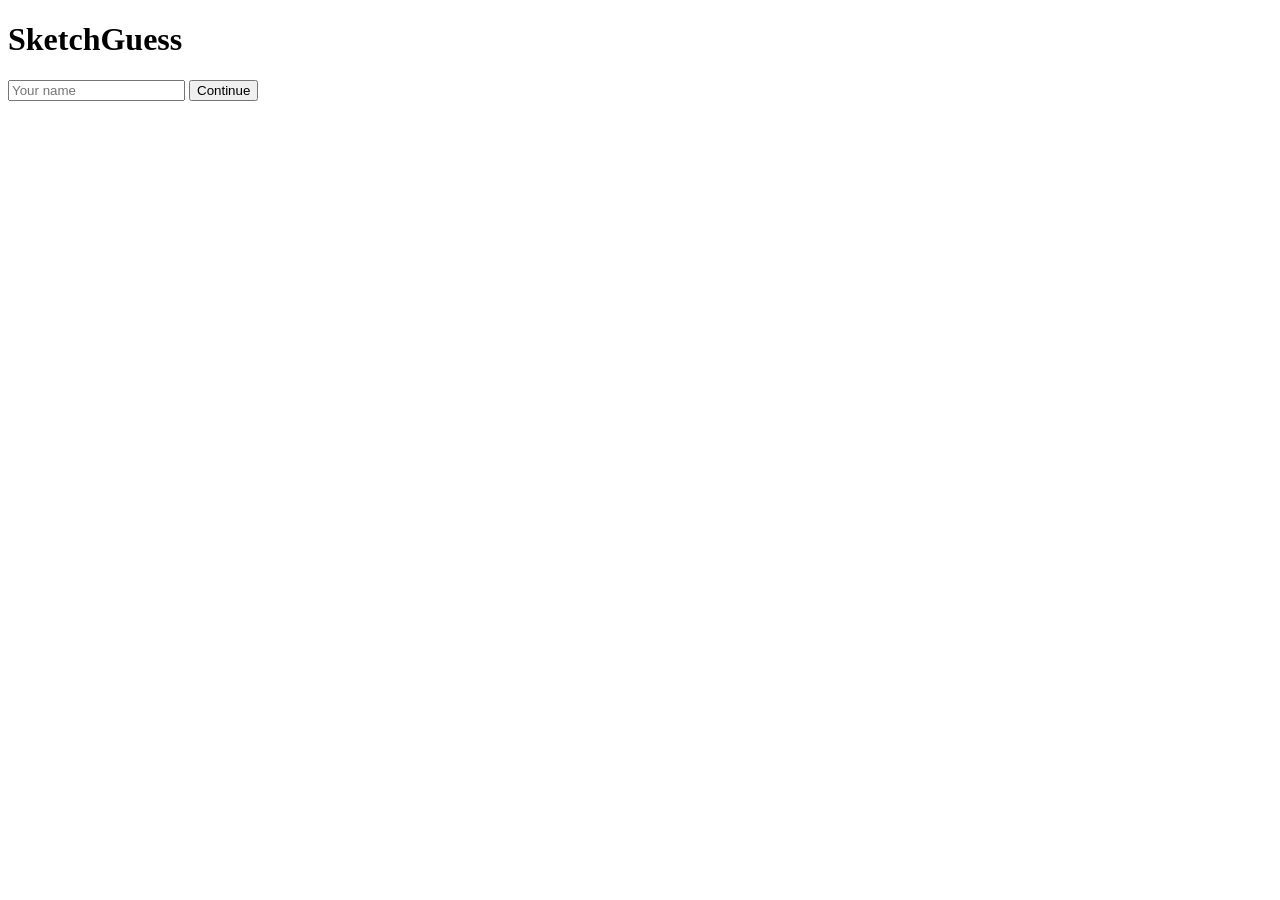
==== index.html @ 0272f02f "initial commit" ====
<!DOCTYPE html>
<html>
<head>
    <title>SketchGuess</title>
</head>
<body>

<h1>SketchGuess</h1>

<input
    id="nameInput"
    placeholder="Your name"
>

<button id="continueBtn">
    Continue
</button>

<script>

document
.getElementById("continueBtn")
.addEventListener("click", () => {

    const name =
        document
        .getElementById("nameInput")
        .value;

    localStorage.setItem(
        "playerName",
        name
    );

    location.href =
        "lobby.html";
});

</script>

</body>
</html>
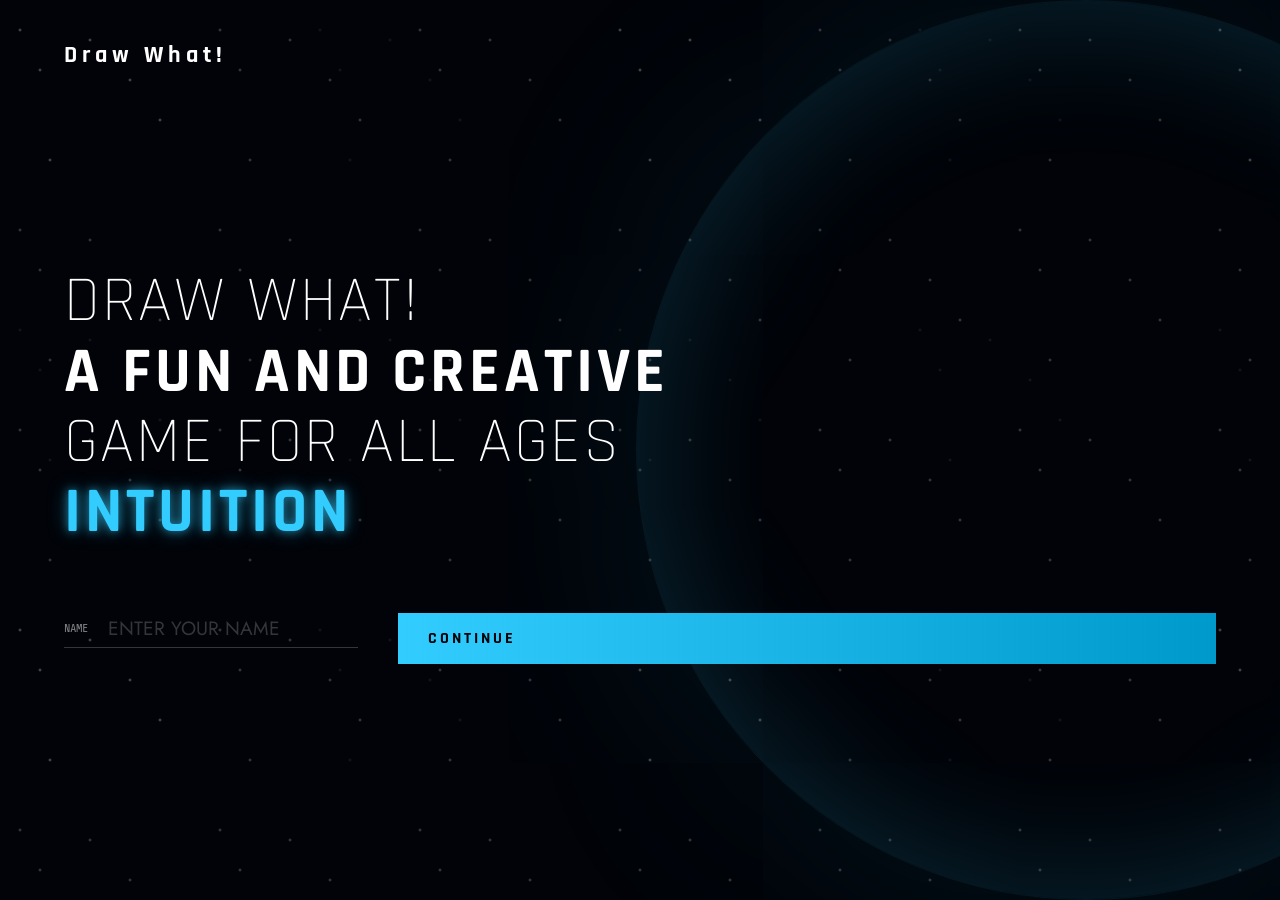
==== commit 97ebad98: "initial comment" ====
--- a/index.html
+++ b/index.html
@@ -1,42 +1,68 @@
 <!DOCTYPE html>
-<html>
+<html lang="en">
 <head>
+    <meta charset="UTF-8">
+    <meta name="viewport" content="width=device-width, initial-scale=1.0">
     <title>SketchGuess</title>
+    
+    <link href="https://fonts.googleapis.com/css2?family=Jost:wght@300;400;500;700&family=Rajdhani:wght@300;500;700&family=Share+Tech+Mono&display=swap" rel="stylesheet">
+    <link rel="stylesheet" href="css/style.css">
 </head>
-<body>
+<body class="atlas-theme">
 
-<h1>SketchGuess</h1>
+    <div class="space-dust layer-1"></div>
+    <div class="space-dust layer-2"></div>
+    <div class="glow-ring"></div>
 
-<input
-    id="nameInput"
-    placeholder="Your name"
->
+    <div class="atlas-container">
+        <header class="atlas-header">
+            <div class="atlas-logo">Draw What!</div>
+        </header>
 
-<button id="continueBtn">
-    Continue
-</button>
+        <main class="atlas-main">
+            <h1 class="atlas-headline">
+                <span class="text-light">DRAW WHAT!</span><br>
+                <span class="text-bold">A FUN AND CREATIVE</span><br>
+                <span class="text-light">GAME FOR ALL AGES</span><br>
+                <span class="text-bold text-glow">INTUITION</span>
+            </h1>
 
-<script>
+            <div class="atlas-actions">
+                <div class="atlas-input-wrapper">
+                    <span class="input-label">NAME</span>
+                    <input required id="nameInput" placeholder="ENTER YOUR NAME" autocomplete="off">
+                </div>
+                
+                <button id="continueBtn" class="atlas-btn-primary" style="margin-top: 15px; width: 100%;">
+                    <span class="btn-text">CONTINUE</span>
+                </button>
+            </div>
+        </main>
+    </div>
 
-document
-.getElementById("continueBtn")
-.addEventListener("click", () => {
+    <script>
+        document
+            .getElementById("continueBtn")
+            .addEventListener("click", () => {
+                const name =
+                    document
+                        .getElementById("nameInput")
+                        .value
+                        .trim();
 
-    const name =
-        document
-        .getElementById("nameInput")
-        .value;
+                if (!name) {
+                    alert("Please enter your name.");
+                    return;
+                }
 
-    localStorage.setItem(
-        "playerName",
-        name
-    );
+                localStorage.setItem(
+                    "playerName",
+                    name
+                );
 
-    location.href =
-        "lobby.html";
-});
-
-</script>
-
+                location.href =
+                    "lobby.html";
+            });
+    </script>
 </body>
 </html>
--- a/css/style.css
+++ b/css/style.css
@@ -0,0 +1,488 @@
+/* =========================================
+   1. BASE & RESET
+   ========================================= */
+* {
+    margin: 0;
+    padding: 0;
+    box-sizing: border-box;
+}
+
+body.atlas-theme {
+    background-color: #010308; /* ডিপ স্পেস ডার্ক ব্লু/ব্ল্যাক */
+    color: #ffffff;
+    font-family: 'Jost', sans-serif;
+    min-height: 100vh;
+    overflow: hidden;
+    position: relative;
+    display: flex;
+    justify-content: center;
+    align-items: center;
+}
+
+/* =========================================
+   2. SPACE BACKGROUND & ANIMATIONS
+   ========================================= */
+.space-dust {
+    position: absolute;
+    top: 0; left: 0; right: 0; bottom: 0;
+    z-index: -2;
+    background-image: 
+        radial-gradient(2px 2px at 20px 30px, #ffffff, rgba(0,0,0,0)),
+        radial-gradient(2px 2px at 40px 70px, #ffffff, rgba(0,0,0,0)),
+        radial-gradient(2px 2px at 50px 160px, #ffffff, rgba(0,0,0,0)),
+        radial-gradient(2px 2px at 90px 40px, #ffffff, rgba(0,0,0,0)),
+        radial-gradient(2px 2px at 130px 80px, #ffffff, rgba(0,0,0,0)),
+        radial-gradient(2px 2px at 160px 120px, #ffffff, rgba(0,0,0,0));
+    background-repeat: repeat;
+    background-size: 200px 200px;
+    opacity: 0.3;
+}
+
+.layer-1 { animation: moveDust 60s linear infinite; }
+.layer-2 { animation: moveDust 120s linear infinite; opacity: 0.1; background-size: 300px 300px; }
+
+@keyframes moveDust {
+    from { transform: translateY(0); }
+    to { transform: translateY(-200px); }
+}
+
+.glow-ring {
+    position: absolute;
+    right: -20vw;
+    top: 50%;
+    transform: translateY(-50%);
+    width: 100vh;
+    height: 100vh;
+    border-radius: 50%;
+    box-shadow: inset 0 0 150px rgba(51, 204, 255, 0.2), 0 0 250px rgba(51, 204, 255, 0.1);
+    z-index: -1;
+    border: 1px solid rgba(51, 204, 255, 0.1);
+}
+
+/* =========================================
+   3. TYPOGRAPHY & UTILITIES
+   ========================================= */
+.text-light { font-weight: 300; letter-spacing: 2px; }
+.text-bold { font-weight: 700; letter-spacing: 4px; }
+.text-glow {
+    color: #33ccff;
+    text-shadow: 0 0 10px rgba(51, 204, 255, 0.6), 0 0 20px rgba(51, 204, 255, 0.4);
+}
+.pulse-text { color: #33ccff; animation: pulse 2s infinite; }
+.timer-text { font-size: 1.2rem; color: #ffcc00; text-shadow: 0 0 10px rgba(255, 204, 0, 0.5); font-family: 'Share Tech Mono', monospace; }
+
+@keyframes pulse {
+    0%, 100% { opacity: 1; }
+    50% { opacity: 0.5; }
+}
+
+/* =========================================
+   4. LAYOUT & HEADER
+   ========================================= */
+.atlas-container {
+    width: 100%;
+    max-width: 1400px;
+    height: 100vh;
+    padding: 40px 5vw;
+    display: flex;
+    flex-direction: column;
+    z-index: 1;
+}
+
+.atlas-header {
+    display: flex;
+    justify-content: space-between;
+    align-items: center;
+    width: 100%;
+}
+
+.atlas-logo {
+    font-family: 'Rajdhani', sans-serif;
+    font-size: 1.5rem;
+    font-weight: 700;
+    letter-spacing: 5px;
+    color: #fff;
+}
+
+.atlas-nav-right {
+    display: flex;
+    align-items: center;
+    gap: 30px;
+}
+
+.nav-link {
+    font-family: 'Jost', sans-serif;
+    font-size: 0.85rem;
+    letter-spacing: 2px;
+    cursor: pointer;
+    transition: color 0.3s ease;
+}
+.nav-link:hover { color: #33ccff; }
+
+/* =========================================
+   5. BUTTONS & INPUTS
+   ========================================= */
+.atlas-btn-primary {
+    background: linear-gradient(90deg, #33ccff, #0099cc);
+    border: none;
+    padding: 15px 30px;
+    display: flex;
+    align-items: center;
+    cursor: pointer;
+    transition: transform 0.3s ease, box-shadow 0.3s ease;
+}
+.atlas-btn-primary:hover {
+    transform: translateY(-2px);
+    box-shadow: 0 10px 20px rgba(51, 204, 255, 0.3);
+}
+.btn-text {
+    font-family: 'Rajdhani', sans-serif;
+    font-weight: 700;
+    font-size: 1rem;
+    letter-spacing: 3px;
+    color: #010308;
+}
+
+.nav-btn-outline {
+    background: transparent;
+    border: 1px solid rgba(255, 255, 255, 0.5);
+    color: #fff;
+    padding: 8px 20px;
+    font-family: 'Jost', sans-serif;
+    font-size: 0.85rem;
+    letter-spacing: 2px;
+    cursor: pointer;
+    transition: all 0.3s ease;
+}
+.nav-btn-outline:hover {
+    border-color: #33ccff;
+    color: #33ccff;
+    box-shadow: 0 0 15px rgba(51, 204, 255, 0.3);
+}
+
+.atlas-input-wrapper {
+    display: flex;
+    align-items: center;
+    border-bottom: 1px solid rgba(255, 255, 255, 0.2);
+    padding-bottom: 5px;
+}
+.input-label {
+    font-family: 'Share Tech Mono', monospace;
+    font-size: 0.75rem;
+    color: rgba(255, 255, 255, 0.5);
+    margin-right: 20px;
+}
+.atlas-input-wrapper input {
+    background: transparent;
+    border: none;
+    color: #fff;
+    font-family: 'Jost', sans-serif;
+    font-size: 1.2rem;
+    outline: none;
+    width: 250px;
+}
+.atlas-input-wrapper input::placeholder { color: rgba(255, 255, 255, 0.2); }
+
+/* =========================================
+   6. INDEX & LOBBY SPECIFICS
+   ========================================= */
+.atlas-main {
+    flex: 1;
+    display: flex;
+    flex-direction: column;
+    justify-content: center;
+}
+.atlas-headline {
+    font-family: 'Rajdhani', sans-serif;
+    font-size: 4rem;
+    line-height: 1.1;
+    margin-bottom: 50px;
+}
+.atlas-actions {
+    display: flex;
+    align-items: center;
+    gap: 40px;
+}
+
+/* =========================================
+   7. INTERACTIVE ROBOT (ARTIE)
+   ========================================= */
+.desktop-astronaut {
+    position: fixed;
+    top: 50%; 
+    right: 8vw; 
+    transform: translateY(-50%);
+    z-index: 999;
+    width: 130px;
+    cursor: grab; 
+}
+.desktop-astronaut:active { cursor: grabbing; }
+
+.desktop-astronaut img {
+    width: 100%;
+    height: auto;
+    filter: drop-shadow(0 15px 20px rgba(51, 204, 255, 0.4));
+    user-select: none; 
+    -webkit-user-drag: none;
+    transform-origin: bottom center;
+    animation: waveGesture 3s infinite;
+}
+
+@keyframes waveGesture {
+    0%, 100% { transform: rotate(0deg) translateY(0px); }
+    15% { transform: rotate(-15deg) translateY(-10px); }
+    30% { transform: rotate(15deg) translateY(-10px); }
+    45% { transform: rotate(-10deg) translateY(-5px); }
+    60% { transform: rotate(0deg) translateY(0px); }
+}
+
+.robot-speech-bubble {
+    position: absolute;
+    bottom: 85%;
+    right: 80%;
+    transform: scale(0);
+    transform-origin: bottom right;
+    background: rgba(5, 10, 20, 0.9);
+    border: 1px solid #33ccff;
+    box-shadow: 0 0 20px rgba(51, 204, 255, 0.4);
+    padding: 12px 20px;
+    border-radius: 12px;
+    border-bottom-right-radius: 0;
+    color: #fff;
+    font-family: 'Jost', sans-serif;
+    font-size: 0.95rem;
+    letter-spacing: 1px;
+    white-space: nowrap;
+    opacity: 0;
+    transition: transform 0.3s cubic-bezier(0.68, -0.55, 0.27, 1.55), opacity 0.3s ease; 
+    pointer-events: none; 
+}
+.robot-speech-bubble.active { transform: scale(1); opacity: 1; }
+
+.typewriter-text {
+    display: inline-block;
+    overflow: hidden;
+    border-right: 2px solid #33ccff;
+    white-space: nowrap;
+    margin: 0;
+    animation: typing 1.5s steps(40, end), blink-caret 0.75s step-end infinite;
+}
+@keyframes typing { from { width: 0 } to { width: 100% } }
+@keyframes blink-caret { from, to { border-color: transparent } 50% { border-color: #33ccff; } }
+
+/* =========================================
+   8. GAME ROOM (HOLOGRAPHIC SKETCHBOARD)
+   ========================================= */
+.room-layout {
+    padding: 20px 3vw !important;
+    height: 100vh;
+    display: flex;
+    flex-direction: column;
+    overflow: hidden;
+}
+.room-header { margin-bottom: 20px !important; flex-shrink: 0; }
+
+.room-grid {
+    display: grid;
+    grid-template-columns: 2.5fr 1fr;
+    gap: 20px;
+    flex: 1;
+    min-height: 0; 
+}
+
+/* Glassmorphism Panels */
+.scifi-panel {
+    background: rgba(1, 3, 8, 0.15); 
+    backdrop-filter: blur(6px); 
+    border: 1px solid rgba(51, 204, 255, 0.2);
+    border-radius: 8px;
+    display: flex;
+    flex-direction: column;
+    position: relative;
+    overflow: hidden;
+    box-shadow: inset 0 0 20px rgba(51, 204, 255, 0.05);
+}
+.scifi-panel::before {
+    content: '';
+    position: absolute;
+    top: 0; left: -100%; width: 100%; height: 2px;
+    background: linear-gradient(90deg, transparent, #33ccff, transparent);
+    animation: borderScan 4s linear infinite;
+}
+@keyframes borderScan {
+    0% { left: -100%; }
+    100% { left: 100%; }
+}
+
+.panel-title {
+    font-family: 'Rajdhani', sans-serif;
+    font-size: 1rem;
+    letter-spacing: 3px;
+    padding: 10px 15px;
+    border-bottom: 1px solid rgba(51, 204, 255, 0.2);
+    color: #33ccff;
+    margin: 0;
+}
+
+.scifi-list {
+    list-style: none;
+    padding: 15px;
+    overflow-y: auto;
+    font-family: 'Share Tech Mono', monospace;
+}
+.scifi-list li {
+    display: flex;
+    justify-content: space-between;
+    padding: 8px 0;
+    border-bottom: 1px dashed rgba(255,255,255,0.1);
+}
+
+/* Canvas Area */
+.canvas-section {
+    display: flex;
+    flex-direction: column;
+    gap: 15px;
+    height: 100%;
+    min-height: 0;
+}
+
+.canvas-wrapper {
+    flex: 1;
+    position: relative;
+    background: #02040a; 
+    border: 1px solid rgba(51, 204, 255, 0.3);
+    border-radius: 8px;
+    box-shadow: inset 0 0 40px rgba(51, 204, 255, 0.05), 0 0 20px rgba(0,0,0,0.5);
+    display: flex;
+    flex-direction: column;
+    overflow: hidden;
+    min-height: 0;
+}
+
+/* Laser Scan Animation on Canvas */
+.canvas-wrapper::after {
+    content: '';
+    position: absolute;
+    top: -10%; left: 0; width: 100%; height: 2px;
+    background: rgba(51, 204, 255, 0.4);
+    box-shadow: 0 0 15px 2px rgba(51, 204, 255, 0.6);
+    animation: scanCanvas 5s ease-in-out infinite;
+    pointer-events: none; 
+    z-index: 10;
+}
+@keyframes scanCanvas {
+    0% { top: -10%; opacity: 0; }
+    10% { opacity: 1; }
+    90% { opacity: 1; }
+    100% { top: 110%; opacity: 0; }
+}
+
+.canvas-status {
+    display: flex;
+    justify-content: space-between;
+    align-items: center;
+    padding: 10px 20px;
+    background: rgba(51, 204, 255, 0.1);
+    border-bottom: 1px solid rgba(51, 204, 255, 0.2);
+    font-family: 'Share Tech Mono', monospace; 
+    font-size: 1rem;
+    color: #fff;
+    z-index: 11; /* To keep above laser */
+}
+
+/* Original Canvas Tag Fixes */
+#canvas {
+    width: 100%;
+    height: 100%; 
+    display: block;
+    background-color: transparent;
+    cursor: crosshair;
+    touch-action: none; 
+}
+
+/* Side Panel (Chat & Players) */
+.side-panel {
+    display: flex;
+    flex-direction: column;
+    gap: 20px;
+    height: 100%;
+    min-height: 0;
+}
+
+.send-btn {
+    background: rgba(51, 204, 255, 0.1);
+    border: none;
+    border-left: 1px solid rgba(51, 204, 255, 0.2);
+    color: #33ccff;
+    padding: 0 20px;
+    font-family: 'Rajdhani', sans-serif;
+    font-weight: 700;
+    letter-spacing: 2px;
+    cursor: pointer;
+    transition: 0.3s;
+}
+.send-btn:hover { background: #33ccff; color: #000; }
+
+/* =========================================
+   9. MOBILE RESPONSIVENESS
+   ========================================= */
+@media (max-width: 768px) {
+    body.atlas-theme {
+        height: auto;
+        min-height: 100vh;
+        overflow-y: auto; 
+        overflow-x: hidden;
+    }
+
+    .atlas-container {
+        height: auto;
+        min-height: 100vh;
+        padding: 30px 20px !important;
+        display: flex;
+        flex-direction: column;
+    }
+
+    .atlas-header { margin-bottom: 50px !important; }
+    .atlas-main { margin-top: 20px !important; justify-content: flex-start !important; }
+
+    .atlas-headline {
+        font-size: 2.5rem !important;
+        line-height: 1.3 !important;
+        margin-bottom: 30px !important;
+    }
+    
+    .atlas-logo { font-size: 1.2rem; letter-spacing: 3px; }
+
+    .atlas-nav-right { gap: 12px !important; }
+    .nav-link, .nav-btn-outline { font-size: 0.75rem !important; letter-spacing: 1px !important; display: inline-block !important; }
+    .hamburger-icon { display: none !important; }
+
+    .atlas-actions, .join-room-wrapper {
+        flex-direction: column !important;
+        align-items: stretch !important;
+        gap: 20px !important;
+        width: 100%;
+    }
+
+    .atlas-input-wrapper {
+        flex-direction: column;
+        align-items: flex-start;
+        height: auto;
+        width: 100%;
+    }
+
+    .atlas-input-wrapper input {
+        width: 100% !important;
+        padding: 10px 0;
+        margin-top: 10px;
+    }
+
+    .desktop-astronaut { display: none !important; }
+
+    /* Game Room Mobile Fixes */
+    .room-grid {
+        grid-template-columns: 1fr; /* মোবাইলে নিচে নিচে আসবে */
+        height: auto;
+    }
+    .canvas-section, .side-panel { min-height: 400px; }
+}
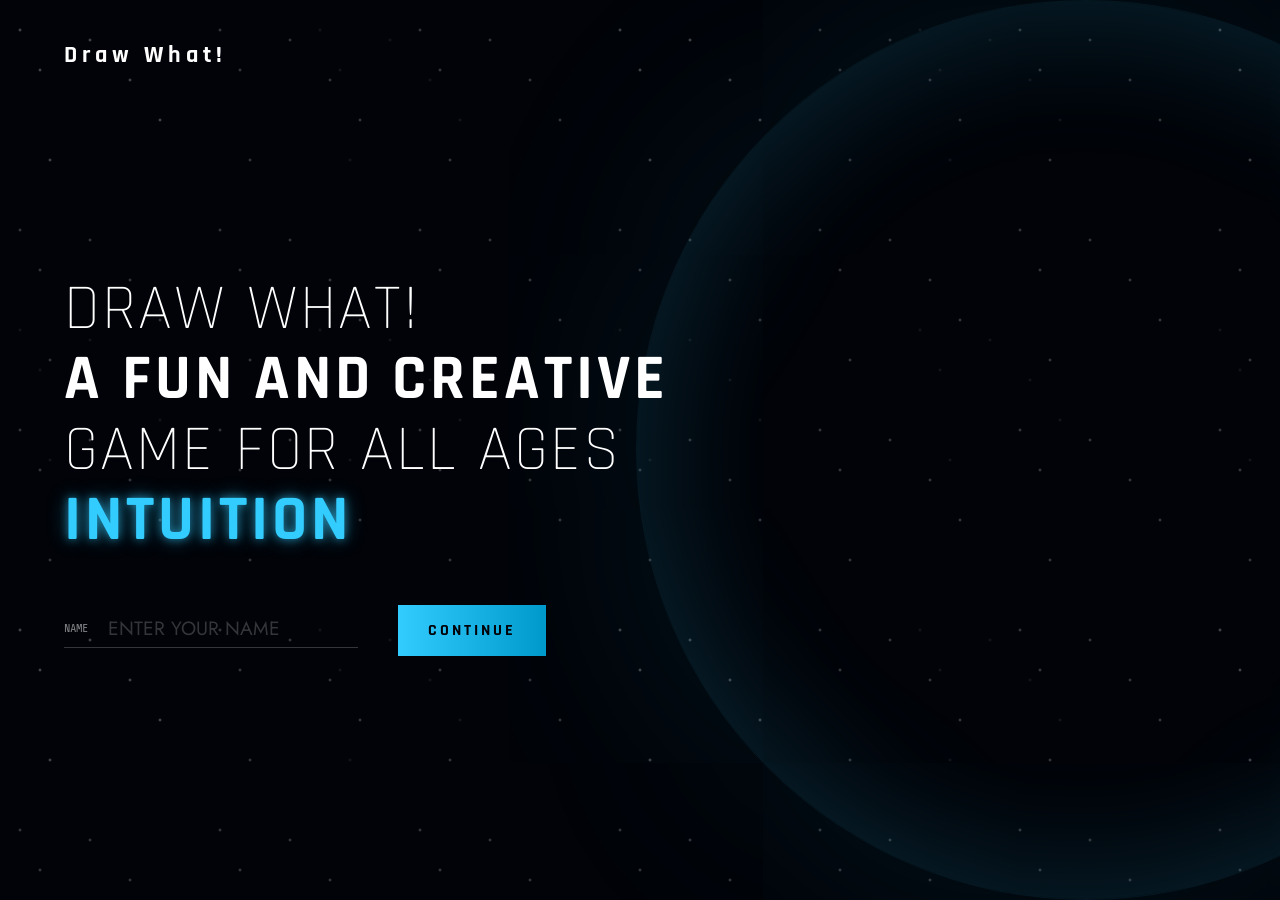
==== commit 35e2ec87: "updated room ui" ====
--- a/index.html
+++ b/index.html
@@ -33,7 +33,7 @@
                     <input required id="nameInput" placeholder="ENTER YOUR NAME" autocomplete="off">
                 </div>
                 
-                <button id="continueBtn" class="atlas-btn-primary" style="margin-top: 15px; width: 100%;">
+                <button id="continueBtn" class="atlas-btn-primary">
                     <span class="btn-text">CONTINUE</span>
                 </button>
             </div>
--- a/css/style.css
+++ b/css/style.css
@@ -8,7 +8,7 @@
 }
 
 body.atlas-theme {
-    background-color: #010308; /* ডিপ স্পেস ডার্ক ব্লু/ব্ল্যাক */
+    background-color: #010308;
     color: #ffffff;
     font-family: 'Jost', sans-serif;
     min-height: 100vh;
@@ -337,7 +337,7 @@
     border-bottom: 1px dashed rgba(255,255,255,0.1);
 }
 
-/* Canvas Area */
+/* ==== Canvas Section (White with glowing animated border) ==== */
 .canvas-section {
     display: flex;
     flex-direction: column;
@@ -346,51 +346,60 @@
     min-height: 0;
 }
 
+.canvas-status {
+    display: flex;
+    justify-content: space-between;
+    align-items: center;
+    padding: 10px 20px;
+    background: rgba(51, 204, 255, 0.1);
+    border: 1px solid rgba(51, 204, 255, 0.2);
+    border-radius: 8px;
+    font-family: 'Share Tech Mono', monospace; 
+    font-size: 1rem;
+    color: #fff;
+    z-index: 11;
+}
+
 .canvas-wrapper {
     flex: 1;
     position: relative;
-    background: #02040a; 
-    border: 1px solid rgba(51, 204, 255, 0.3);
     border-radius: 8px;
-    box-shadow: inset 0 0 40px rgba(51, 204, 255, 0.05), 0 0 20px rgba(0,0,0,0.5);
+    padding: 4px; /* বর্ডারের জায়গা */
     display: flex;
     flex-direction: column;
     overflow: hidden;
     min-height: 0;
-}
-
-/* Laser Scan Animation on Canvas */
+    z-index: 1;
+    background: #02040a; 
+}
+
+/* অ্যানিমেটেড বর্ডার */
+.canvas-wrapper::before {
+    content: '';
+    position: absolute;
+    top: -50%; left: -50%;
+    width: 200%; height: 200%;
+    background: conic-gradient(transparent, rgba(51,204,255,0.1), #33ccff, #ff3366, rgba(51,204,255,0.1), transparent);
+    animation: rotateBorder 4s linear infinite;
+    z-index: -1;
+}
+
+/* সলিড সাদা ক্যানভাস ব্যাকগ্রাউন্ড */
 .canvas-wrapper::after {
     content: '';
     position: absolute;
-    top: -10%; left: 0; width: 100%; height: 2px;
-    background: rgba(51, 204, 255, 0.4);
-    box-shadow: 0 0 15px 2px rgba(51, 204, 255, 0.6);
-    animation: scanCanvas 5s ease-in-out infinite;
-    pointer-events: none; 
-    z-index: 10;
-}
-@keyframes scanCanvas {
-    0% { top: -10%; opacity: 0; }
-    10% { opacity: 1; }
-    90% { opacity: 1; }
-    100% { top: 110%; opacity: 0; }
-}
-
-.canvas-status {
-    display: flex;
-    justify-content: space-between;
-    align-items: center;
-    padding: 10px 20px;
-    background: rgba(51, 204, 255, 0.1);
-    border-bottom: 1px solid rgba(51, 204, 255, 0.2);
-    font-family: 'Share Tech Mono', monospace; 
-    font-size: 1rem;
-    color: #fff;
-    z-index: 11; /* To keep above laser */
-}
-
-/* Original Canvas Tag Fixes */
+    inset: 4px; 
+    background: #ffffff; 
+    border-radius: 5px;
+    z-index: -1;
+}
+
+@keyframes rotateBorder {
+    0% { transform: rotate(0deg); }
+    100% { transform: rotate(360deg); }
+}
+
+/* Canvas Element Fixes */
 #canvas {
     width: 100%;
     height: 100%; 
@@ -398,6 +407,8 @@
     background-color: transparent;
     cursor: crosshair;
     touch-action: none; 
+    z-index: 10;
+    position: relative;
 }
 
 /* Side Panel (Chat & Players) */
@@ -481,7 +492,7 @@
 
     /* Game Room Mobile Fixes */
     .room-grid {
-        grid-template-columns: 1fr; /* মোবাইলে নিচে নিচে আসবে */
+        grid-template-columns: 1fr; 
         height: auto;
     }
     .canvas-section, .side-panel { min-height: 400px; }
